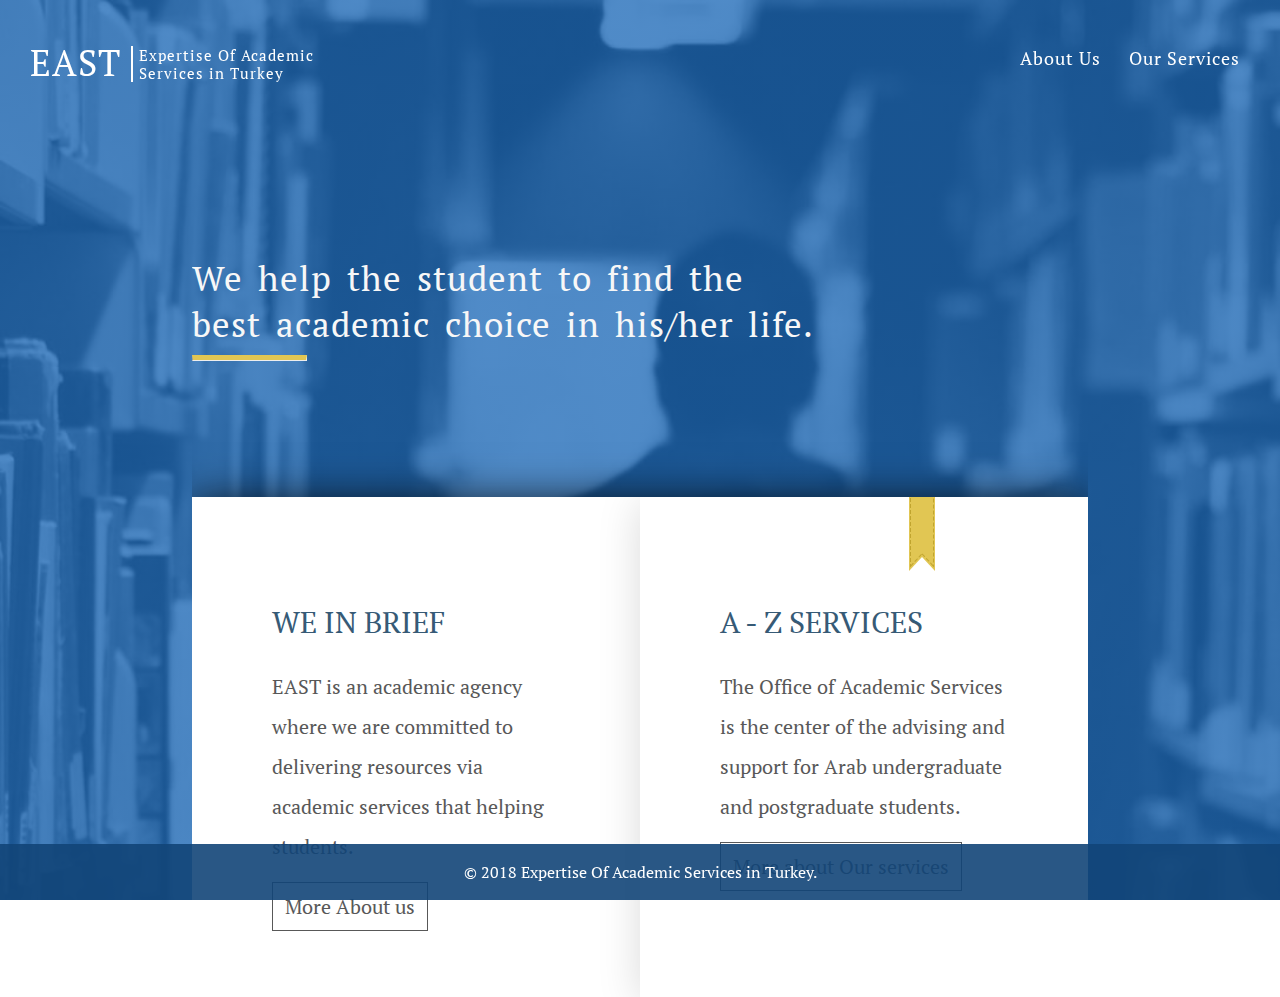
==== index.html @ 755b33b7 "add index" ====
<!DOCTYPE html>
<html>
    
    <head>
        <meta charset="utf-8">
        <title>EAST | Expertise Of Academic Services in Turkey</title>
        <meta name="viewport" content="width=device-width, initial-scale=1">
        <link href="https://fonts.googleapis.com/css?family=PT+Serif" rel="stylesheet">
        <link rel="stylesheet" href="css/style.css">
    </head>
    
    <body>
        
        <!--------------------------START HEADER-------------------------->
        <header>
            <div class="container">
                <div class="left">
                    
                  <div id="burger-menu">
                        <span></span>
                    </div>

                    <div id="menu">
                        <ul>
                          <li><a href="about.html">About Us</a></li>
                          <li><a href="services.html">Our Services</a></li>
                        </ul>
                        
                        <div class="social">
                            <a><span class="icon icon-facebook"></span></a>
                            <a><span class="icon icon-twitter"></span></a>
                            <a><span class="icon icon-youtube"></span></a>
                        </div>
                    </div>
                    
                    <a href="index.html">
                        <span class="h2 left">EAST</span>
                        <span class="logo left">Expertise Of Academic<br> Services in Turkey</span>
                    </a>
                </div>
                
                <div class="right">
                    <ul class="display">
                        <li><a href="about.html">About Us</a></li>
                        <li><a href="services.html">Our Services</a></li>
                    </ul>
                </div>
            </div>
        </header>
        
        <!--------------------------END HEADER-------------------------->
        <div class="clearfix"></div>
        
        <!--------------------------START CONTENT-------------------------->
        
        <div class="content">
            <div class="container">
                <div class="intro">
                    <p>
                    We help the student to find the best academic choice in his/her life.
                    </p>
                    <hr>
                </div>
                
                <div class="clearfix"></div>
                
                <div class="row">
                    
                    <div class="col left">
                        <h2>WE IN BRIEF</h2>
                        <p>EAST is an academic agency where we are committed to delivering resources via academic services that helping students.</p>
                        <a href="about.html">More About us</a>
                    </div>
                    
                    <div class="col right">
                        <h2>A - Z SERVICES</h2>
                        <p>The Office of Academic Services is the center of the advising and support for Arab undergraduate and postgraduate students.</p>
                        <a href="services.html">More about Our services</a>
                    </div>
                    
                </div>
            </div>
        </div>
        <!--------------------------END CONTENT-------------------------->
        
        <!--------------------------START COPYRIGHT-------------------------->
        
        <footer>
            <p>&copy; 2018 Expertise Of Academic Services in Turkey.</p>
        </footer>
        <!--------------------------END COPYRIGHT-------------------------->
        
        
        <script src="js/script.js"></script>
    </body>
</html>
---- css/style.css ----
*{
    font-family: 'PT Serif', serif;
    box-sizing: border-box;
}

body{
    background: linear-gradient(rgba(30, 106, 184, 0.78),rgba(30, 106, 184, 0.78)),url(../images/homepage.jpg) no-repeat bottom center scroll;
    -webkit-background-size: cover;
    -moz-background-size: cover;
    -o-background-size: cover;
    background-size: cover;
    background-position: top left;
    margin: 0;
    background-attachment: fixed;
}

.container{
    width: 100%;
    margin: auto 0;
    padding-top: 30px;
    overflow: hidden
}

.left{float:left}
.right{float: right}
.clearfix{clear:both}
h2{
    font-weight: 500;
    color: #365a76
}

/***********************START HEADER***********************/
#menu a{display: none}
header{
    display: flex;
    letter-spacing: 1px;
    padding: 0 30px;
    position: fixed;
    top: 0;
    right: 0;
    left: 0;
    z-index: 1000;
}
.h2{
    font-size: 36px;
    padding-right: 10px;
    height: 34px;
    line-height: 34px;
    color: #fff
}
.logo{
    font-size: 15px;
    line-height: 18px;
    border-left: 2px solid;
    padding-left: 6px;
    color: #fff
}
ul {
    list-style:none;
    padding-left:0;
    overflow:hidden;
    margin-bottom: 0px;
}
ul li {
    float:left;
    padding:0 10px 0 10px;
    margin-left: 8px;
    font-size: 18px
}
a{
    text-decoration: none;
    color: #fff;
    line-height: 18px
}
a:hover{
    color: #e1c653
}



/***********************END HEADER***********************/

/***********************START CONTENT***********************/

.content .container{
    margin: 0 15%;
    width: 70%;
}

.intro p{
    color: #f7f7f7;
    margin-top: 225px;
    margin-bottom: 0;
    width: 70%;
    font-size: 35px;
    letter-spacing: 1px;
    word-spacing: 5px
}
hr{
    width: 9%;
    border-top: 5px solid #e1c653;
    position: absolute;
}

.row{
    margin-top: 150px;
    overflow: auto;
    box-shadow: 0px 5px 40px #060606e3;
    position: relative
}
.col{
    padding: 80px;
    width: 50%;
    background: #fff;
    box-shadow: 0 5px 40px rgba(0, 0, 0, 0.15);
    color: #585858;
    height: 500px;
    font-size: 20px;
    line-height: 40px
}

.row .col a{
    padding: 10px 12px;
    border: 1px solid #585858;
    cursor: pointer;
    transition: all 0.3s;
    color: #585858
}
.row .col a:hover{
	color: #1e6ab8;
    border: 1px solid #1e6ab8;
}	

.row::after{
    top: 0;
    content: url(../images/bookmark_icon.png);
    position: absolute;
    left: 80%;
    z-index: 99;
    height: 62px;
    width: 30px;
}
/***********************END CONTENT***********************/


/***********************START FOOTER***********************/

footer{
    color: #fff;
    position: fixed;
    right: 0;
    bottom: 0;
    left: 0;
    padding: 1px;
    background-color: rgba(18, 69, 120, 0.9);
    width: 100%;
    margin: 0;
    text-align: center;
}

/***********************END FOOTER***********************/
@font-face {
  font-family: 'icomoon';
  src:  url('fonts/icomoon.eot?d3rp4');
  src:  url('fonts/icomoon.eot?d3rp4#iefix') format('embedded-opentype'),
    url('fonts/icomoon.ttf?d3rp4') format('truetype'),
    url('fonts/icomoon.woff?d3rp4') format('woff'),
    url('fonts/icomoon.svg?d3rp4#icomoon') format('svg');
  font-weight: normal;
  font-style: normal;
}

[class^="icon-"], [class*=" icon-"] {
  /* use !important to prevent issues with browser extensions that change fonts */
  font-family: 'icomoon' !important;
  speak: none;
  font-style: normal;
  font-weight: normal;
  font-variant: normal;
  text-transform: none;
  line-height: 1;

  /* Better Font Rendering =========== */
  -webkit-font-smoothing: antialiased;
  -moz-osx-font-smoothing: grayscale;
}

.icon-facebook:before {
  content: "\ea90";
}
.icon-twitter:before {
  content: "\ea96";
}
.icon-youtube:before {
  content: "\ea9d";
}

.icon:hover{color: #e1c653;}
.social a{
    
    cursor: pointer; 
    float: left;
    width: 30%
}
.icon{color: #999;}
.social{
    bottom: 0;
    position: fixed;
    width: 100%;
    margin-bottom: 50px;
}
/******************START @MEDIA***************************/

@media (max-width:767px){
    .display{
        display:none;
    }
    
    #burger-menu {
        cursor: pointer;
        height: 30px;
        width: 30px;
        margin-right: 20px;
        overflow: visible;
        position: relative;
        z-index:2;
        float: left;
    }
    #burger-menu span,
    #burger-menu span:before,
    #burger-menu span:after {
      background: #fff;
      display: block;
      height: 4px;
      opacity: 1;
      position: absolute;
      transition: 0.3s ease-in-out;
    }
    #burger-menu span:before,
    #burger-menu span:after {
      content: "";
      color: #585858!important
    }
    #burger-menu span {
      right: 0px;
      top: 13px;
      width: 27px;
    }
    #burger-menu span:before {
      left: 0px;
      top: -10px;
      width: 16px;
    }
    #burger-menu span:after {
      left: 0px;
      top: 10px;
      width: 20px;
    }

    #burger-menu.close span {
      transform: rotate(-45deg);
      top: 13px;
      width: 27px;
        
    }
    #burger-menu.close span:before {
      top: 0px;
      transform: rotate(90deg);
      width: 27px;
    }
    #burger-menu.close span:after {
      top: 0px;
      left:0;
      transform: rotate(90deg);
      opacity:0;
      width:0;
    }

    #menu{
      z-index:1;
      min-width:100%;
      min-height:100%;
      position: fixed;
      top:0;
      height:0;
      left: 0;
      visibility: hidden;
      opacity: 0;
      text-align:center;
      padding-top:20px;
      transition: all 0.3s ease-in-out;
    }

    #menu.overlay{
      visibility: visible;
      opacity: 1;
      padding-top:100px;
      background:rgba(255,255,255,0.9);
    }

    #menu li{
      list-style:none;
        width: 100%;
    }
    #menu a{
      color:#585858;
      display:block;
      font-size: 20px;
      margin-bottom:50px;
      text-decoration:none;
    }
    #menu a:hover{
        color: #365a76;
        font-weight: 600
    }
    
    
    header{padding: 20px}
    
    header{background: rgba(30, 106, 184, 0.50);padding-bottom: 10px; }
    
    header .h2{font-size: 20px}
    
    .logo{font-size: 12px}
    
    .intro p{
        font-size: 14px;
        width: 100%;
        margin: 90px 0 0 0;
    }
    .content .container{
        margin: 0 3%;
        width: 94%;
    }
    .row{margin-top: 60px}
    .col{
        float: none;
        width: 100%;
        font-size: 13px;
        padding: 30px;
        height: 250px;
        line-height: 20px;
    }
    .col p{margin-bottom: 30px}
    .row{margin-bottom: 0}
    .row::after{
    }
    footer{
        font-size: 12px
    }
}
@media (min-width:768px) and (max-width:992px){
    

}
@media (min-width:992px){
    
}
@media (min-width:1200px){
    
}
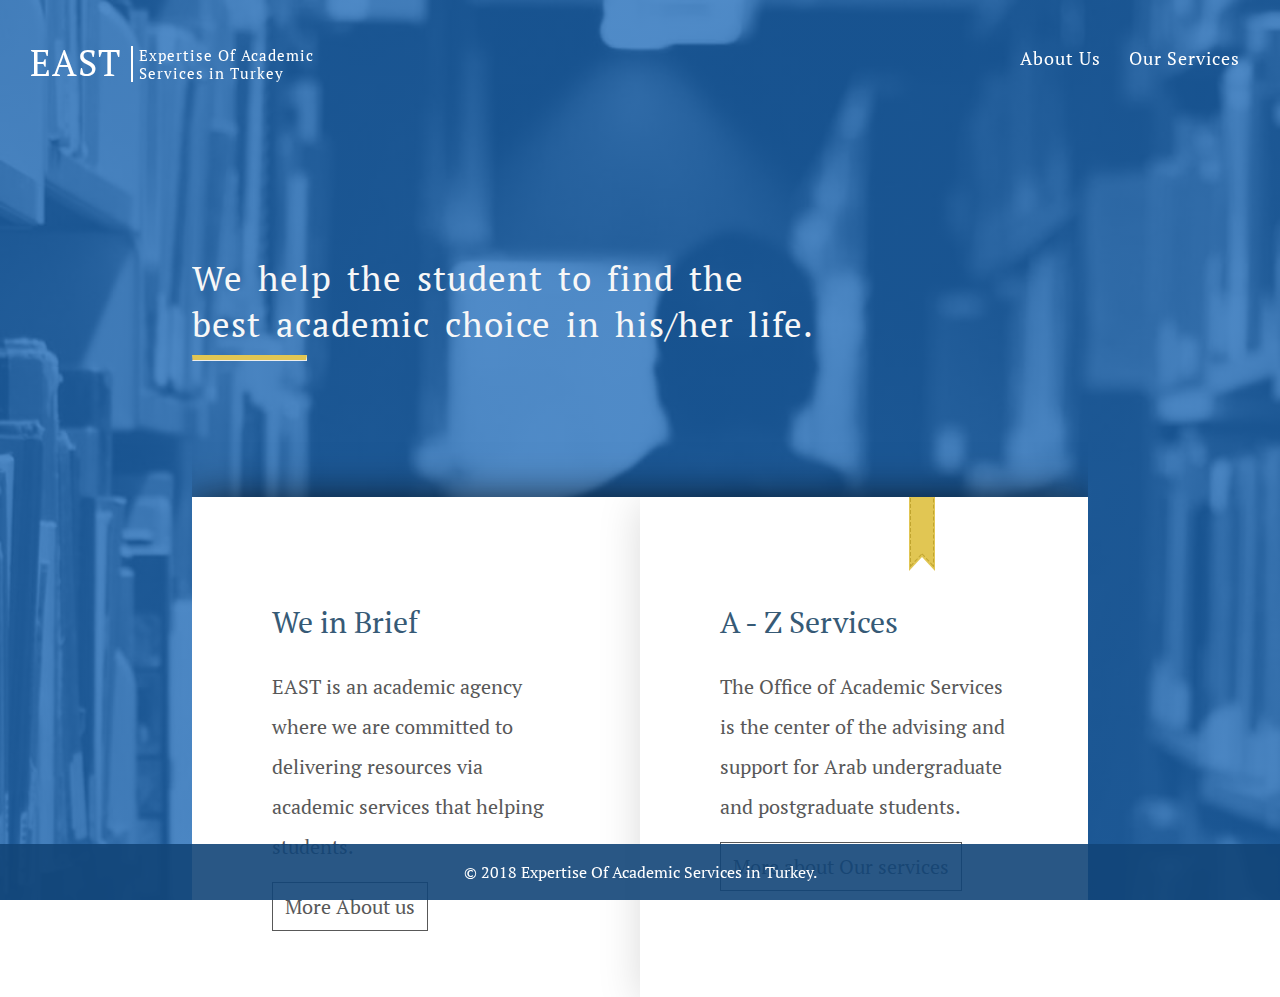
==== commit f5e6688a: "tricks" ====
--- a/index.html
+++ b/index.html
@@ -1,96 +1,96 @@
-<!DOCTYPE html>
-<html>
-    
-    <head>
-        <meta charset="utf-8">
-        <title>EAST | Expertise Of Academic Services in Turkey</title>
-        <meta name="viewport" content="width=device-width, initial-scale=1">
-        <link href="https://fonts.googleapis.com/css?family=PT+Serif" rel="stylesheet">
-        <link rel="stylesheet" href="css/style.css">
-    </head>
-    
-    <body>
-        
-        <!--------------------------START HEADER-------------------------->
-        <header>
-            <div class="container">
-                <div class="left">
-                    
-                  <div id="burger-menu">
-                        <span></span>
-                    </div>
-
-                    <div id="menu">
-                        <ul>
-                          <li><a href="about.html">About Us</a></li>
-                          <li><a href="services.html">Our Services</a></li>
-                        </ul>
-                        
-                        <div class="social">
-                            <a><span class="icon icon-facebook"></span></a>
-                            <a><span class="icon icon-twitter"></span></a>
-                            <a><span class="icon icon-youtube"></span></a>
-                        </div>
-                    </div>
-                    
-                    <a href="index.html">
-                        <span class="h2 left">EAST</span>
-                        <span class="logo left">Expertise Of Academic<br> Services in Turkey</span>
-                    </a>
-                </div>
-                
-                <div class="right">
-                    <ul class="display">
-                        <li><a href="about.html">About Us</a></li>
-                        <li><a href="services.html">Our Services</a></li>
-                    </ul>
-                </div>
-            </div>
-        </header>
-        
-        <!--------------------------END HEADER-------------------------->
-        <div class="clearfix"></div>
-        
-        <!--------------------------START CONTENT-------------------------->
-        
-        <div class="content">
-            <div class="container">
-                <div class="intro">
-                    <p>
-                    We help the student to find the best academic choice in his/her life.
-                    </p>
-                    <hr>
-                </div>
-                
-                <div class="clearfix"></div>
-                
-                <div class="row">
-                    
-                    <div class="col left">
-                        <h2>WE IN BRIEF</h2>
-                        <p>EAST is an academic agency where we are committed to delivering resources via academic services that helping students.</p>
-                        <a href="about.html">More About us</a>
-                    </div>
-                    
-                    <div class="col right">
-                        <h2>A - Z SERVICES</h2>
-                        <p>The Office of Academic Services is the center of the advising and support for Arab undergraduate and postgraduate students.</p>
-                        <a href="services.html">More about Our services</a>
-                    </div>
-                    
-                </div>
-            </div>
-        </div>
-        <!--------------------------END CONTENT-------------------------->
-        
-        <!--------------------------START COPYRIGHT-------------------------->
-        
-        <footer>
-            <p>&copy; 2018 Expertise Of Academic Services in Turkey.</p>
-        </footer>
-        <!--------------------------END COPYRIGHT-------------------------->
-        
-        
-        <script src="js/script.js"></script>
-    </body>
+<!DOCTYPE html>
+<html>
+    
+    <head>
+        <meta charset="utf-8">
+        <title>EAST | Expertise Of Academic Services in Turkey</title>
+        <meta name="viewport" content="width=device-width, initial-scale=1">
+        <link href="https://fonts.googleapis.com/css?family=PT+Serif" rel="stylesheet">
+        <link rel="stylesheet" href="css/style.css">
+    </head>
+    
+    <body>
+        
+        <!--------------------------START HEADER-------------------------->
+        <header>
+            <div class="container">
+                <div class="left">
+                    
+                  <div id="burger-menu">
+                        <span></span>
+                    </div>
+
+                    <div id="menu">
+                        <ul>
+                          <li><a href="about.html">About Us</a></li>
+                          <li><a href="services.html">Our Services</a></li>
+                        </ul>
+                        
+                        <div class="social">
+                            <a><span class="icon icon-facebook"></span></a>
+                            <a><span class="icon icon-twitter"></span></a>
+                            <a><span class="icon icon-youtube"></span></a>
+                        </div>
+                    </div>
+                    
+                    <a href="index.html">
+                        <span class="h2 left">EAST</span>
+                        <span class="logo left">Expertise Of Academic<br> Services in Turkey</span>
+                    </a>
+                </div>
+                
+                <div class="right">
+                    <ul class="display">
+                        <li><a href="about.html">About Us</a></li>
+                        <li><a href="services.html">Our Services</a></li>
+                    </ul>
+                </div>
+            </div>
+        </header>
+        
+        <!--------------------------END HEADER-------------------------->
+        <div class="clearfix"></div>
+        
+        <!--------------------------START CONTENT-------------------------->
+        
+        <div class="content">
+            <div class="container">
+                <div class="intro">
+                    <p>
+                    We help the student to find the best academic choice in his/her life.
+                    </p>
+                    <hr>
+                </div>
+                
+                <div class="clearfix"></div>
+                
+                <div class="row">
+                    
+                    <div class="col left">
+                        <h2>We in Brief</h2>
+                        <p>EAST is an academic agency where we are committed to delivering resources via academic services that helping students.</p>
+                        <a href="about.html">More About us</a>
+                    </div>
+                    
+                    <div class="col right">
+                        <h2>A - Z Services</h2>
+                        <p>The Office of Academic Services is the center of the advising and support for Arab undergraduate and postgraduate students.</p>
+                        <a href="services.html">More about Our services</a>
+                    </div>
+                    
+                </div>
+            </div>
+        </div>
+        <!--------------------------END CONTENT-------------------------->
+        
+        <!--------------------------START COPYRIGHT-------------------------->
+        
+        <footer>
+            <p>&copy; 2018 Expertise Of Academic Services in Turkey.</p>
+        </footer>
+        <!--------------------------END COPYRIGHT-------------------------->
+        
+        
+        <script src="js/script.js"></script>
+    </body>
 </html>--- a/css/style.css
+++ b/css/style.css
@@ -1,361 +1,361 @@
-*{
-    font-family: 'PT Serif', serif;
-    box-sizing: border-box;
-}
-
-body{
-    background: linear-gradient(rgba(30, 106, 184, 0.78),rgba(30, 106, 184, 0.78)),url(../images/homepage.jpg) no-repeat bottom center scroll;
-    -webkit-background-size: cover;
-    -moz-background-size: cover;
-    -o-background-size: cover;
-    background-size: cover;
-    background-position: top left;
-    margin: 0;
-    background-attachment: fixed;
-}
-
-.container{
-    width: 100%;
-    margin: auto 0;
-    padding-top: 30px;
-    overflow: hidden
-}
-
-.left{float:left}
-.right{float: right}
-.clearfix{clear:both}
-h2{
-    font-weight: 500;
-    color: #365a76
-}
-
-/***********************START HEADER***********************/
-#menu a{display: none}
-header{
-    display: flex;
-    letter-spacing: 1px;
-    padding: 0 30px;
-    position: fixed;
-    top: 0;
-    right: 0;
-    left: 0;
-    z-index: 1000;
-}
-.h2{
-    font-size: 36px;
-    padding-right: 10px;
-    height: 34px;
-    line-height: 34px;
-    color: #fff
-}
-.logo{
-    font-size: 15px;
-    line-height: 18px;
-    border-left: 2px solid;
-    padding-left: 6px;
-    color: #fff
-}
-ul {
-    list-style:none;
-    padding-left:0;
-    overflow:hidden;
-    margin-bottom: 0px;
-}
-ul li {
-    float:left;
-    padding:0 10px 0 10px;
-    margin-left: 8px;
-    font-size: 18px
-}
-a{
-    text-decoration: none;
-    color: #fff;
-    line-height: 18px
-}
-a:hover{
-    color: #e1c653
-}
-
-
-
-/***********************END HEADER***********************/
-
-/***********************START CONTENT***********************/
-
-.content .container{
-    margin: 0 15%;
-    width: 70%;
-}
-
-.intro p{
-    color: #f7f7f7;
-    margin-top: 225px;
-    margin-bottom: 0;
-    width: 70%;
-    font-size: 35px;
-    letter-spacing: 1px;
-    word-spacing: 5px
-}
-hr{
-    width: 9%;
-    border-top: 5px solid #e1c653;
-    position: absolute;
-}
-
-.row{
-    margin-top: 150px;
-    overflow: auto;
-    box-shadow: 0px 5px 40px #060606e3;
-    position: relative
-}
-.col{
-    padding: 80px;
-    width: 50%;
-    background: #fff;
-    box-shadow: 0 5px 40px rgba(0, 0, 0, 0.15);
-    color: #585858;
-    height: 500px;
-    font-size: 20px;
-    line-height: 40px
-}
-
-.row .col a{
-    padding: 10px 12px;
-    border: 1px solid #585858;
-    cursor: pointer;
-    transition: all 0.3s;
-    color: #585858
-}
-.row .col a:hover{
-	color: #1e6ab8;
-    border: 1px solid #1e6ab8;
-}	
-
-.row::after{
-    top: 0;
-    content: url(../images/bookmark_icon.png);
-    position: absolute;
-    left: 80%;
-    z-index: 99;
-    height: 62px;
-    width: 30px;
-}
-/***********************END CONTENT***********************/
-
-
-/***********************START FOOTER***********************/
-
-footer{
-    color: #fff;
-    position: fixed;
-    right: 0;
-    bottom: 0;
-    left: 0;
-    padding: 1px;
-    background-color: rgba(18, 69, 120, 0.9);
-    width: 100%;
-    margin: 0;
-    text-align: center;
-}
-
-/***********************END FOOTER***********************/
-@font-face {
-  font-family: 'icomoon';
-  src:  url('fonts/icomoon.eot?d3rp4');
-  src:  url('fonts/icomoon.eot?d3rp4#iefix') format('embedded-opentype'),
-    url('fonts/icomoon.ttf?d3rp4') format('truetype'),
-    url('fonts/icomoon.woff?d3rp4') format('woff'),
-    url('fonts/icomoon.svg?d3rp4#icomoon') format('svg');
-  font-weight: normal;
-  font-style: normal;
-}
-
-[class^="icon-"], [class*=" icon-"] {
-  /* use !important to prevent issues with browser extensions that change fonts */
-  font-family: 'icomoon' !important;
-  speak: none;
-  font-style: normal;
-  font-weight: normal;
-  font-variant: normal;
-  text-transform: none;
-  line-height: 1;
-
-  /* Better Font Rendering =========== */
-  -webkit-font-smoothing: antialiased;
-  -moz-osx-font-smoothing: grayscale;
-}
-
-.icon-facebook:before {
-  content: "\ea90";
-}
-.icon-twitter:before {
-  content: "\ea96";
-}
-.icon-youtube:before {
-  content: "\ea9d";
-}
-
-.icon:hover{color: #e1c653;}
-.social a{
-    
-    cursor: pointer; 
-    float: left;
-    width: 30%
-}
-.icon{color: #999;}
-.social{
-    bottom: 0;
-    position: fixed;
-    width: 100%;
-    margin-bottom: 50px;
-}
-/******************START @MEDIA***************************/
-
-@media (max-width:767px){
-    .display{
-        display:none;
-    }
-    
-    #burger-menu {
-        cursor: pointer;
-        height: 30px;
-        width: 30px;
-        margin-right: 20px;
-        overflow: visible;
-        position: relative;
-        z-index:2;
-        float: left;
-    }
-    #burger-menu span,
-    #burger-menu span:before,
-    #burger-menu span:after {
-      background: #fff;
-      display: block;
-      height: 4px;
-      opacity: 1;
-      position: absolute;
-      transition: 0.3s ease-in-out;
-    }
-    #burger-menu span:before,
-    #burger-menu span:after {
-      content: "";
-      color: #585858!important
-    }
-    #burger-menu span {
-      right: 0px;
-      top: 13px;
-      width: 27px;
-    }
-    #burger-menu span:before {
-      left: 0px;
-      top: -10px;
-      width: 16px;
-    }
-    #burger-menu span:after {
-      left: 0px;
-      top: 10px;
-      width: 20px;
-    }
-
-    #burger-menu.close span {
-      transform: rotate(-45deg);
-      top: 13px;
-      width: 27px;
-        
-    }
-    #burger-menu.close span:before {
-      top: 0px;
-      transform: rotate(90deg);
-      width: 27px;
-    }
-    #burger-menu.close span:after {
-      top: 0px;
-      left:0;
-      transform: rotate(90deg);
-      opacity:0;
-      width:0;
-    }
-
-    #menu{
-      z-index:1;
-      min-width:100%;
-      min-height:100%;
-      position: fixed;
-      top:0;
-      height:0;
-      left: 0;
-      visibility: hidden;
-      opacity: 0;
-      text-align:center;
-      padding-top:20px;
-      transition: all 0.3s ease-in-out;
-    }
-
-    #menu.overlay{
-      visibility: visible;
-      opacity: 1;
-      padding-top:100px;
-      background:rgba(255,255,255,0.9);
-    }
-
-    #menu li{
-      list-style:none;
-        width: 100%;
-    }
-    #menu a{
-      color:#585858;
-      display:block;
-      font-size: 20px;
-      margin-bottom:50px;
-      text-decoration:none;
-    }
-    #menu a:hover{
-        color: #365a76;
-        font-weight: 600
-    }
-    
-    
-    header{padding: 20px}
-    
-    header{background: rgba(30, 106, 184, 0.50);padding-bottom: 10px; }
-    
-    header .h2{font-size: 20px}
-    
-    .logo{font-size: 12px}
-    
-    .intro p{
-        font-size: 14px;
-        width: 100%;
-        margin: 90px 0 0 0;
-    }
-    .content .container{
-        margin: 0 3%;
-        width: 94%;
-    }
-    .row{margin-top: 60px}
-    .col{
-        float: none;
-        width: 100%;
-        font-size: 13px;
-        padding: 30px;
-        height: 250px;
-        line-height: 20px;
-    }
-    .col p{margin-bottom: 30px}
-    .row{margin-bottom: 0}
-    .row::after{
-    }
-    footer{
-        font-size: 12px
-    }
-}
-@media (min-width:768px) and (max-width:992px){
-    
-
-}
-@media (min-width:992px){
-    
-}
-@media (min-width:1200px){
-    
+*{
+    font-family: 'PT Serif', serif;
+    box-sizing: border-box;
+}
+
+body{
+    background: linear-gradient(rgba(30, 106, 184, 0.78),rgba(30, 106, 184, 0.78)),url(../images/homepage.jpg) no-repeat bottom center scroll;
+    -webkit-background-size: cover;
+    -moz-background-size: cover;
+    -o-background-size: cover;
+    background-size: cover;
+    background-position: top left;
+    margin: 0;
+    background-attachment: fixed;
+}
+
+.container{
+    width: 100%;
+    margin: auto 0;
+    padding-top: 30px;
+    overflow: hidden
+}
+
+.left{float:left}
+.right{float: right}
+.clearfix{clear:both}
+h2{
+    font-weight: 500;
+    color: #365a76
+}
+
+/***********************START HEADER***********************/
+#menu a{display: none}
+header{
+    display: flex;
+    letter-spacing: 1px;
+    padding: 0 30px;
+    position: fixed;
+    top: 0;
+    right: 0;
+    left: 0;
+    z-index: 1000;
+}
+.h2{
+    font-size: 36px;
+    padding-right: 10px;
+    height: 34px;
+    line-height: 34px;
+    color: #fff
+}
+.logo{
+    font-size: 15px;
+    line-height: 18px;
+    border-left: 2px solid;
+    padding-left: 6px;
+    color: #fff
+}
+ul {
+    list-style:none;
+    padding-left:0;
+    overflow:hidden;
+    margin-bottom: 0px;
+}
+ul li {
+    float:left;
+    padding:0 10px 0 10px;
+    margin-left: 8px;
+    font-size: 18px
+}
+a{
+    text-decoration: none;
+    color: #fff;
+    line-height: 18px
+}
+a:hover{
+    color: #e1c653
+}
+
+
+
+/***********************END HEADER***********************/
+
+/***********************START CONTENT***********************/
+
+.content .container{
+    margin: 0 15%;
+    width: 70%;
+}
+
+.intro p{
+    color: #f7f7f7;
+    margin-top: 225px;
+    margin-bottom: 0;
+    width: 70%;
+    font-size: 35px;
+    letter-spacing: 1px;
+    word-spacing: 5px
+}
+hr{
+    width: 9%;
+    border-top: 5px solid #e1c653;
+    position: absolute;
+}
+
+.row{
+    margin-top: 150px;
+    overflow: auto;
+    box-shadow: 0px 5px 40px #060606e3;
+    position: relative
+}
+.col{
+    padding: 80px;
+    width: 50%;
+    background: #fff;
+    box-shadow: 0 5px 40px rgba(0, 0, 0, 0.15);
+    color: #585858;
+    height: 500px;
+    font-size: 20px;
+    line-height: 40px
+}
+
+.row .col a{
+    padding: 10px 12px;
+    border: 1px solid #585858;
+    cursor: pointer;
+    transition: all 0.3s;
+    color: #585858
+}
+.row .col a:hover{
+	color: #1e6ab8;
+    border: 1px solid #1e6ab8;
+}	
+
+.row::after{
+    top: 0;
+    content: url(../images/bookmark_icon.png);
+    position: absolute;
+    left: 80%;
+    z-index: 99;
+    height: 62px;
+    width: 30px;
+}
+/***********************END CONTENT***********************/
+
+
+/***********************START FOOTER***********************/
+
+footer{
+    color: #fff;
+    position: fixed;
+    right: 0;
+    bottom: 0;
+    left: 0;
+    padding: 1px;
+    background-color: rgba(18, 69, 120, 0.9);
+    width: 100%;
+    margin: 0;
+    text-align: center;
+}
+
+/***********************END FOOTER***********************/
+@font-face {
+  font-family: 'icomoon';
+  src:  url('fonts/icomoon.eot?d3rp4');
+  src:  url('fonts/icomoon.eot?d3rp4#iefix') format('embedded-opentype'),
+    url('fonts/icomoon.ttf?d3rp4') format('truetype'),
+    url('fonts/icomoon.woff?d3rp4') format('woff'),
+    url('fonts/icomoon.svg?d3rp4#icomoon') format('svg');
+  font-weight: normal;
+  font-style: normal;
+}
+
+[class^="icon-"], [class*=" icon-"] {
+  /* use !important to prevent issues with browser extensions that change fonts */
+  font-family: 'icomoon' !important;
+  speak: none;
+  font-style: normal;
+  font-weight: normal;
+  font-variant: normal;
+  text-transform: none;
+  line-height: 1;
+
+  /* Better Font Rendering =========== */
+  -webkit-font-smoothing: antialiased;
+  -moz-osx-font-smoothing: grayscale;
+}
+
+.icon-facebook:before {
+  content: "\ea90";
+}
+.icon-twitter:before {
+  content: "\ea96";
+}
+.icon-youtube:before {
+  content: "\ea9d";
+}
+
+.icon:hover{color: #e1c653;}
+.social a{
+    
+    cursor: pointer; 
+    float: left;
+    width: 30%
+}
+.icon{color: #999;}
+.social{
+    bottom: 0;
+    position: fixed;
+    width: 100%;
+    margin-bottom: 50px;
+}
+/******************START @MEDIA***************************/
+
+@media (max-width:767px){
+    .display{
+        display:none;
+    }
+    
+    #burger-menu {
+        cursor: pointer;
+        height: 30px;
+        width: 30px;
+        margin-right: 20px;
+        overflow: visible;
+        position: relative;
+        z-index:2;
+        float: left;
+    }
+    #burger-menu span,
+    #burger-menu span:before,
+    #burger-menu span:after {
+      background: #fff;
+      display: block;
+      height: 4px;
+      opacity: 1;
+      position: absolute;
+      transition: 0.3s ease-in-out;
+    }
+    #burger-menu span:before,
+    #burger-menu span:after {
+      content: "";
+      color: #585858!important
+    }
+    #burger-menu span {
+      right: 0px;
+      top: 13px;
+      width: 27px;
+    }
+    #burger-menu span:before {
+      left: 0px;
+      top: -10px;
+      width: 16px;
+    }
+    #burger-menu span:after {
+      left: 0px;
+      top: 10px;
+      width: 20px;
+    }
+
+    #burger-menu.close span {
+      transform: rotate(-45deg);
+      top: 13px;
+      width: 27px;
+        
+    }
+    #burger-menu.close span:before {
+      top: 0px;
+      transform: rotate(90deg);
+      width: 27px;
+    }
+    #burger-menu.close span:after {
+      top: 0px;
+      left:0;
+      transform: rotate(90deg);
+      opacity:0;
+      width:0;
+    }
+
+    #menu{
+      z-index:1;
+      min-width:100%;
+      min-height:100%;
+      position: fixed;
+      top:0;
+      height:0;
+      left: 0;
+      visibility: hidden;
+      opacity: 0;
+      text-align:center;
+      padding-top:20px;
+      transition: all 0.3s ease-in-out;
+    }
+
+    #menu.overlay{
+      visibility: visible;
+      opacity: 1;
+      padding-top:100px;
+      background:rgba(255,255,255,0.9);
+    }
+
+    #menu li{
+      list-style:none;
+        width: 100%;
+    }
+    #menu a{
+      color:#585858;
+      display:block;
+      font-size: 20px;
+      margin-bottom:50px;
+      text-decoration:none;
+    }
+    #menu a:hover{
+        color: #365a76;
+        font-weight: 600
+    }
+    
+    
+    header{padding: 20px}
+    
+    header{background: rgba(30, 106, 184, 0.50);padding-bottom: 10px; }
+    
+    header .h2{font-size: 20px}
+    
+    .logo{font-size: 12px}
+    
+    .intro p{
+        font-size: 14px;
+        width: 100%;
+        margin: 90px 0 0 0;
+    }
+    .content .container{
+        margin: 0 3%;
+        width: 94%;
+    }
+    .row{margin-top: 60px}
+    .col{
+        float: none;
+        width: 100%;
+        font-size: 13px;
+        padding: 30px;
+        height: 250px;
+        line-height: 20px;
+    }
+    .col p{margin-bottom: 30px}
+    .row{margin-bottom: 0}
+    .row::after{
+    }
+    footer{
+        font-size: 12px
+    }
+}
+@media (min-width:768px) and (max-width:992px){
+    
+
+}
+@media (min-width:992px){
+    
+}
+@media (min-width:1200px){
+    
 }